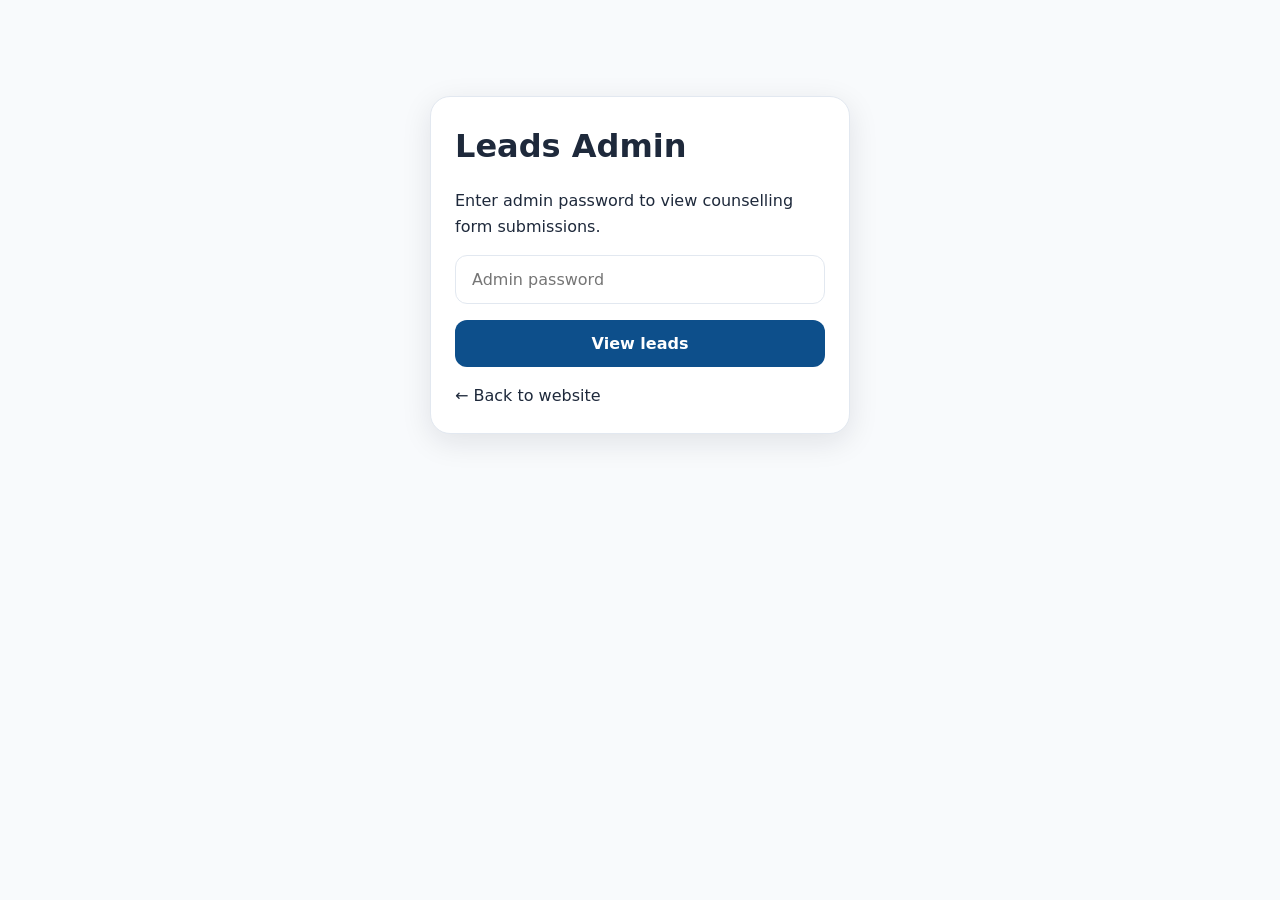
==== web_site/admin.html @ 16bcbf01 "Add web_site folder to repository" ====
<!DOCTYPE html>
<html lang="en">
<head>
  <meta charset="UTF-8" />
  <meta name="viewport" content="width=device-width, initial-scale=1.0" />
  <title>Leads Admin | Fly2Success Abroad</title>
  <link rel="stylesheet" href="css/styles.css" />
  <style>
  .admin {
    max-width: 1100px;
    margin: 0 auto;
    padding: 2rem 1rem 4rem;
  }
  .admin__header {
    display: flex;
    flex-wrap: wrap;
    justify-content: space-between;
    align-items: center;
    gap: 1rem;
    margin-bottom: 2rem;
  }
  .admin__login,
  .admin__table-wrap {
    background: #fff;
    border: 1px solid var(--color-border);
    border-radius: var(--radius-lg);
    padding: 1.5rem;
    box-shadow: var(--shadow-md);
  }
  .admin__login {
    max-width: 420px;
    margin: 4rem auto;
    display: flex;
    flex-direction: column;
    gap: 1rem;
  }
  .admin__login input,
  .admin__login button {
    padding: 0.875rem 1rem;
    border-radius: var(--radius);
    font-family: inherit;
    font-size: 1rem;
  }
  .admin__login input {
    border: 1px solid var(--color-border);
  }
  .admin__login button {
    border: none;
    background: var(--color-primary);
    color: #fff;
    font-weight: 600;
    cursor: pointer;
  }
  .admin table {
    width: 100%;
    border-collapse: collapse;
    font-size: 0.9rem;
  }
  .admin th,
  .admin td {
    text-align: left;
    padding: 0.75rem;
    border-bottom: 1px solid var(--color-border);
    vertical-align: top;
  }
  .admin th {
    font-family: var(--font-display);
    color: var(--color-primary);
  }
  .admin__error {
    color: #b91c1c;
    font-size: 0.9rem;
  }
  .admin__empty {
    text-align: center;
    color: var(--color-text-muted);
    padding: 2rem;
  }
  @media (max-width: 768px) {
    .admin__table-wrap {
      overflow-x: auto;
    }
  }
  </style>
</head>
<body>
  <div class="admin">
    <div id="loginView" class="admin__login">
      <h1>Leads Admin</h1>
      <p>Enter admin password to view counselling form submissions.</p>
      <input type="password" id="passwordInput" placeholder="Admin password" />
      <button type="button" id="loginBtn">View leads</button>
      <p class="admin__error" id="loginError" hidden>Invalid password.</p>
      <a href="/">← Back to website</a>
    </div>

    <div id="dashboardView" hidden>
      <div class="admin__header">
        <div>
          <h1>Counselling leads</h1>
          <p id="leadCount">Loading…</p>
        </div>
        <a href="/" class="btn btn--secondary btn--sm">Back to website</a>
      </div>
      <div class="admin__table-wrap">
        <table>
          <thead>
            <tr>
              <th>ID</th>
              <th>Name</th>
              <th>Email</th>
              <th>Phone</th>
              <th>Destination</th>
              <th>Submitted</th>
            </tr>
          </thead>
          <tbody id="leadsBody"></tbody>
        </table>
        <p class="admin__empty" id="emptyState" hidden>No submissions yet.</p>
      </div>
    </div>
  </div>

  <script>
  (function () {
    const loginView = document.getElementById("loginView");
    const dashboardView = document.getElementById("dashboardView");
    const passwordInput = document.getElementById("passwordInput");
    const loginBtn = document.getElementById("loginBtn");
    const loginError = document.getElementById("loginError");
    const leadsBody = document.getElementById("leadsBody");
    const leadCount = document.getElementById("leadCount");
    const emptyState = document.getElementById("emptyState");

    let password = sessionStorage.getItem("adminPassword") || "";

    const formatDate = (iso) => {
      try {
        return new Date(iso).toLocaleString();
      } catch {
        return iso;
      }
    };

    const loadLeads = async () => {
      const res = await fetch("/api/leads", {
        headers: { "X-Admin-Password": password },
      });

      if (res.status === 401) {
        sessionStorage.removeItem("adminPassword");
        password = "";
        loginView.hidden = false;
        dashboardView.hidden = true;
        loginError.hidden = false;
        return;
      }

      const leads = await res.json();
      loginView.hidden = true;
      dashboardView.hidden = false;
      loginError.hidden = true;

      leadsBody.innerHTML = leads
        .map(
          (lead) => `
            <tr>
              <td>${lead.id}</td>
              <td>${lead.name}</td>
              <td>${lead.email}</td>
              <td>${lead.phone}</td>
              <td>${lead.destination}</td>
              <td>${formatDate(lead.created_at)}</td>
            </tr>
          `
        )
        .join("");

      emptyState.hidden = leads.length > 0;
      leadCount.textContent = `${leads.length} submission${leads.length === 1 ? "" : "s"}`;
    };

    loginBtn.addEventListener("click", () => {
      password = passwordInput.value.trim();
      if (!password) return;
      sessionStorage.setItem("adminPassword", password);
      loadLeads();
    });

    passwordInput.addEventListener("keydown", (e) => {
      if (e.key === "Enter") loginBtn.click();
    });

    if (password) loadLeads();
  })();
  </script>
</body>
</html>
---- web_site/css/styles.css ----
:root {
  --color-primary: #0d4f8b;
  --color-primary-dark: #083a66;
  --color-accent: #e85d04;
  --color-accent-hover: #d45303;
  --color-sky: #4ea8de;
  --color-bg: #f8fafc;
  --color-surface: #ffffff;
  --color-text: #1e293b;
  --color-text-muted: #64748b;
  --color-border: #e2e8f0;
  --font-display: "Outfit", system-ui, sans-serif;
  --font-body: "DM Sans", system-ui, sans-serif;
  --shadow-sm: 0 1px 3px rgba(15, 23, 42, 0.08);
  --shadow-md: 0 8px 30px rgba(15, 23, 42, 0.1);
  --shadow-lg: 0 20px 50px rgba(13, 79, 139, 0.15);
  --radius: 12px;
  --radius-lg: 20px;
  --header-h: 72px;
}

*,
*::before,
*::after {
  box-sizing: border-box;
  margin: 0;
  padding: 0;
}

html {
  scroll-behavior: smooth;
}

body {
  font-family: var(--font-body);
  color: var(--color-text);
  background: var(--color-bg);
  line-height: 1.6;
  overflow-x: hidden;
}

.container {
  width: min(1140px, 92vw);
  margin-inline: auto;
}

a {
  color: inherit;
  text-decoration: none;
}

img {
  max-width: 100%;
  display: block;
}

/* Buttons */
.btn {
  display: inline-flex;
  align-items: center;
  justify-content: center;
  gap: 0.5rem;
  font-family: var(--font-display);
  font-weight: 600;
  border-radius: 999px;
  border: 2px solid transparent;
  cursor: pointer;
  transition: transform 0.2s, box-shadow 0.2s, background 0.2s;
}

.btn:hover {
  transform: translateY(-2px);
}

.btn--sm {
  padding: 0.5rem 1.25rem;
  font-size: 0.875rem;
}

.btn--lg {
  padding: 0.875rem 1.75rem;
  font-size: 1rem;
}

.btn--primary {
  background: linear-gradient(135deg, var(--color-accent), #f48c06);
  color: #fff;
  box-shadow: 0 4px 20px rgba(232, 93, 4, 0.35);
}

.btn--primary:hover {
  background: linear-gradient(135deg, var(--color-accent-hover), #e07b05);
}

.btn--secondary {
  background: var(--color-primary);
  color: #fff;
}

.btn--secondary:hover {
  background: var(--color-primary-dark);
}

.btn--outline {
  background: transparent;
  border-color: rgba(255, 255, 255, 0.6);
  color: #fff;
}

.btn--outline:hover {
  background: rgba(255, 255, 255, 0.12);
}

/* Header */
.header {
  position: fixed;
  top: 0;
  left: 0;
  right: 0;
  z-index: 1000;
  height: var(--header-h);
  background: rgba(255, 255, 255, 0.92);
  backdrop-filter: blur(12px);
  border-bottom: 1px solid var(--color-border);
  transition: box-shadow 0.3s;
}

.header.scrolled {
  box-shadow: var(--shadow-sm);
}

.header__inner {
  display: flex;
  align-items: center;
  justify-content: space-between;
  height: 100%;
  gap: 1rem;
}

.logo {
  display: flex;
  align-items: center;
  gap: 0.5rem;
  font-family: var(--font-display);
  font-weight: 800;
  font-size: 1.35rem;
  color: var(--color-primary);
}

.logo__icon {
  font-size: 1.5rem;
}

.logo__accent {
  color: var(--color-accent);
}

.logo__suffix {
  font-weight: 600;
  font-size: 0.85em;
  opacity: 0.95;
}

.contact__details a {
  color: inherit;
  transition: color 0.2s;
}

.contact__details a:hover {
  color: var(--color-primary);
}

.footer__social {
  display: block;
  margin-top: 0.75rem;
  font-size: 0.9rem;
  color: #fcd34d;
  font-weight: 600;
}

.footer__social:hover {
  text-decoration: underline;
}

.nav {
  display: flex;
  gap: 1.75rem;
}

.nav a {
  font-size: 0.9rem;
  font-weight: 500;
  color: var(--color-text-muted);
  transition: color 0.2s;
}

.nav a:hover {
  color: var(--color-primary);
}

.nav-toggle {
  display: none;
  flex-direction: column;
  gap: 5px;
  background: none;
  border: none;
  cursor: pointer;
  padding: 4px;
}

.nav-toggle span {
  width: 24px;
  height: 2px;
  background: var(--color-primary);
  border-radius: 2px;
}

/* Hero */
.hero {
  position: relative;
  min-height: 100vh;
  padding: calc(var(--header-h) + 3rem) 0 4rem;
  display: flex;
  align-items: center;
  overflow: hidden;
}

.hero__bg {
  position: absolute;
  inset: 0;
  background:
    linear-gradient(135deg, rgba(13, 79, 139, 0.95) 0%, rgba(8, 58, 102, 0.9) 50%, rgba(78, 168, 222, 0.85) 100%),
    url("data:image/svg+xml,%3Csvg width='60' height='60' viewBox='0 0 60 60' xmlns='http://www.w3.org/2000/svg'%3E%3Cg fill='none' fill-rule='evenodd'%3E%3Cg fill='%23ffffff' fill-opacity='0.05'%3E%3Cpath d='M36 34v-4h-2v4h-4v2h4v4h2v-4h4v-2h-4zm0-30V0h-2v4h-4v2h4v4h2V6h4V4h-4zM6 34v-4H4v4H0v2h4v4h2v-4h4v-2H6zM6 4V0H4v4H0v2h4v4h2V6h4V4H6z'/%3E%3C/g%3E%3C/g%3E%3C/svg%3E");
  z-index: -1;
}

.hero__grid {
  display: grid;
  grid-template-columns: 1fr 1fr;
  gap: 3rem;
  align-items: center;
}

.badge {
  display: inline-block;
  padding: 0.35rem 1rem;
  background: rgba(255, 255, 255, 0.2);
  border: 1px solid rgba(255, 255, 255, 0.3);
  border-radius: 999px;
  font-size: 0.8rem;
  font-weight: 600;
  color: #fff;
  text-transform: uppercase;
  letter-spacing: 0.05em;
  margin-bottom: 1.25rem;
}

.hero__title {
  font-family: var(--font-display);
  font-size: clamp(2rem, 4.5vw, 3.25rem);
  font-weight: 800;
  line-height: 1.15;
  color: #fff;
  margin-bottom: 1rem;
}

.hero__title em {
  font-style: normal;
  color: #fcd34d;
}

.hero__subtitle {
  font-size: 1.125rem;
  color: rgba(255, 255, 255, 0.9);
  margin-bottom: 1.75rem;
  max-width: 480px;
}

.hero__actions {
  display: flex;
  flex-wrap: wrap;
  gap: 1rem;
  margin-bottom: 1.5rem;
}

.hero__tagline {
  font-size: 0.9rem;
  color: rgba(255, 255, 255, 0.75);
  font-style: italic;
}

.hero__card {
  background: var(--color-surface);
  border-radius: var(--radius-lg);
  padding: 2rem;
  box-shadow: var(--shadow-lg);
}

.hero__stat strong {
  display: block;
  font-family: var(--font-display);
  font-size: 3rem;
  font-weight: 800;
  color: var(--color-primary);
  line-height: 1;
}

.hero__stat span {
  color: var(--color-text-muted);
  font-size: 0.9rem;
}

.hero__flags {
  display: flex;
  gap: 0.5rem;
  font-size: 1.75rem;
  margin: 1.25rem 0;
}

.hero__card > p:last-child {
  color: var(--color-text-muted);
  font-size: 0.95rem;
}

/* Sections */
section {
  padding: 5rem 0;
}

.section-eyebrow {
  text-align: center;
  color: var(--color-accent);
  font-weight: 600;
  font-size: 0.9rem;
  text-transform: uppercase;
  letter-spacing: 0.08em;
  margin-bottom: 0.5rem;
}

.section-title {
  font-family: var(--font-display);
  font-size: clamp(1.75rem, 3vw, 2.25rem);
  font-weight: 700;
  text-align: center;
  color: var(--color-primary);
  margin-bottom: 2.5rem;
}

/* Sessions */
.sessions {
  background: var(--color-surface);
}

.sessions__grid {
  display: grid;
  grid-template-columns: repeat(3, 1fr);
  gap: 1.5rem;
}

.session-card {
  background: var(--color-bg);
  border: 1px solid var(--color-border);
  border-radius: var(--radius-lg);
  padding: 1.75rem;
  text-align: center;
  transition: transform 0.2s, box-shadow 0.2s;
}

.session-card:hover {
  transform: translateY(-4px);
  box-shadow: var(--shadow-md);
}

.session-card--featured {
  background: linear-gradient(160deg, var(--color-primary), var(--color-primary-dark));
  border-color: transparent;
  color: #fff;
}

.session-card--featured .session-card__time {
  color: rgba(255, 255, 255, 0.85);
}

.session-card__flag {
  font-size: 2.5rem;
  display: block;
  margin-bottom: 0.75rem;
}

.session-card h3 {
  font-family: var(--font-display);
  font-size: 1.25rem;
  margin-bottom: 0.5rem;
}

.session-card__time {
  font-size: 0.875rem;
  color: var(--color-text-muted);
  margin-bottom: 1.25rem;
}

.session-card .btn {
  width: 100%;
}

/* Services */
.services__grid {
  display: grid;
  grid-template-columns: repeat(4, 1fr);
  gap: 1.5rem;
}

.service-card {
  background: var(--color-surface);
  border-radius: var(--radius-lg);
  padding: 2rem 1.5rem;
  text-align: center;
  border: 1px solid var(--color-border);
  transition: border-color 0.2s, box-shadow 0.2s;
}

.service-card:hover {
  border-color: var(--color-sky);
  box-shadow: var(--shadow-md);
}

.service-card__icon {
  font-size: 2.5rem;
  margin-bottom: 1rem;
}

.service-card h3 {
  font-family: var(--font-display);
  font-size: 1.1rem;
  color: var(--color-primary);
  margin-bottom: 0.5rem;
}

.service-card p {
  font-size: 0.9rem;
  color: var(--color-text-muted);
}

/* Stats */
.stats {
  background: linear-gradient(135deg, var(--color-primary), var(--color-primary-dark));
  padding: 4rem 0;
}

.stats__grid {
  display: grid;
  grid-template-columns: repeat(4, 1fr);
  gap: 2rem;
  text-align: center;
  color: #fff;
}

.stat-item__number {
  font-family: var(--font-display);
  font-size: 3rem;
  font-weight: 800;
  line-height: 1;
}

.stat-item__suffix {
  font-family: var(--font-display);
  font-size: 1.5rem;
  font-weight: 700;
}

.stat-item p {
  margin-top: 0.5rem;
  font-size: 0.9rem;
  opacity: 0.9;
}

.stat-item--rating a {
  color: #fcd34d;
  text-decoration: underline;
}

/* Destinations */
.destinations {
  background: var(--color-surface);
}

.destinations__grid {
  display: grid;
  grid-template-columns: repeat(3, 1fr);
  gap: 1.25rem;
}

.dest-card {
  display: block;
  padding: 1.5rem;
  background: var(--color-bg);
  border-radius: var(--radius);
  border: 1px solid var(--color-border);
  transition: all 0.2s;
}

.dest-card:hover {
  border-color: var(--color-primary);
  background: #fff;
  box-shadow: var(--shadow-md);
  transform: translateY(-2px);
}

.dest-card__flag {
  font-size: 2rem;
  display: block;
  margin-bottom: 0.75rem;
}

.dest-card h3 {
  font-family: var(--font-display);
  font-size: 1.1rem;
  color: var(--color-primary);
  margin-bottom: 0.5rem;
}

.dest-card p {
  font-size: 0.85rem;
  color: var(--color-text-muted);
  line-height: 1.5;
}

/* Testimonials */
.testimonials__slider {
  position: relative;
  min-height: 180px;
}

.testimonial-card {
  position: absolute;
  inset: 0;
  opacity: 0;
  transform: translateY(12px);
  transition: opacity 0.5s, transform 0.5s;
  background: var(--color-surface);
  border-radius: var(--radius-lg);
  padding: 2.5rem;
  border-left: 4px solid var(--color-accent);
  box-shadow: var(--shadow-md);
  max-width: 720px;
  margin: 0 auto;
}

.testimonial-card.active {
  position: relative;
  opacity: 1;
  transform: translateY(0);
}

.testimonial-card p {
  font-size: 1.125rem;
  font-style: italic;
  color: var(--color-text);
  margin-bottom: 1.25rem;
}

.testimonial-card footer {
  font-size: 0.9rem;
  color: var(--color-text-muted);
}

.testimonials__dots {
  display: flex;
  justify-content: center;
  gap: 0.5rem;
  margin-top: 1.5rem;
}

.testimonials__dots button {
  width: 10px;
  height: 10px;
  border-radius: 50%;
  border: none;
  background: var(--color-border);
  cursor: pointer;
  transition: background 0.2s, transform 0.2s;
}

.testimonials__dots button.active {
  background: var(--color-accent);
  transform: scale(1.2);
}

/* Counsellors */
.counsellors {
  background: var(--color-bg);
}

.counsellors__grid {
  display: grid;
  grid-template-columns: repeat(4, 1fr);
  gap: 1.5rem;
}

.counsellor-card {
  background: var(--color-surface);
  border-radius: var(--radius-lg);
  padding: 2rem 1.5rem;
  text-align: center;
  box-shadow: var(--shadow-sm);
  transition: transform 0.2s;
}

.counsellor-card:hover {
  transform: translateY(-4px);
}

.counsellor-card__avatar {
  width: 72px;
  height: 72px;
  margin: 0 auto 1rem;
  border-radius: 50%;
  background: linear-gradient(135deg, var(--color-primary), var(--color-sky));
  color: #fff;
  font-family: var(--font-display);
  font-weight: 700;
  font-size: 1.25rem;
  display: flex;
  align-items: center;
  justify-content: center;
}

.counsellor-card h3 {
  font-family: var(--font-display);
  font-size: 1rem;
  color: var(--color-primary);
  margin-bottom: 0.25rem;
}

.counsellor-card p {
  font-size: 0.8rem;
  color: var(--color-text-muted);
}

/* FAQ */
.faq__layout {
  display: grid;
  grid-template-columns: 1fr 1.5fr;
  gap: 3rem;
  align-items: start;
}

.faq__intro .section-title {
  text-align: left;
  margin-bottom: 0.75rem;
}

.faq__intro p {
  color: var(--color-text-muted);
}

.faq-item {
  background: var(--color-surface);
  border: 1px solid var(--color-border);
  border-radius: var(--radius);
  margin-bottom: 0.75rem;
  overflow: hidden;
}

.faq-item summary {
  padding: 1.25rem 1.5rem;
  font-family: var(--font-display);
  font-weight: 600;
  cursor: pointer;
  list-style: none;
  display: flex;
  justify-content: space-between;
  align-items: center;
}

.faq-item summary::-webkit-details-marker {
  display: none;
}

.faq-item summary::after {
  content: "+";
  font-size: 1.25rem;
  color: var(--color-accent);
}

.faq-item[open] summary::after {
  content: "−";
}

.faq-item p {
  padding: 0 1.5rem 1.25rem;
  color: var(--color-text-muted);
  font-size: 0.95rem;
}

/* Centres */
.centres {
  background: var(--color-surface);
}

.centres__grid {
  display: flex;
  flex-wrap: wrap;
  justify-content: center;
  gap: 1rem;
}

.centre-card {
  padding: 1rem 2rem;
  background: var(--color-bg);
  border: 2px solid var(--color-border);
  border-radius: 999px;
  font-family: var(--font-display);
  font-weight: 600;
  color: var(--color-primary);
  transition: all 0.2s;
}

.centre-card:hover {
  border-color: var(--color-primary);
  background: var(--color-primary);
  color: #fff;
}

/* Contact */
.contact {
  background: linear-gradient(180deg, var(--color-bg) 0%, #e8f4fc 100%);
}

.contact__grid {
  display: grid;
  grid-template-columns: 1fr 1fr;
  gap: 3rem;
  align-items: start;
}

.contact__info .section-title {
  text-align: left;
  margin-bottom: 0.75rem;
}

.contact__info > p {
  color: var(--color-text-muted);
  margin-bottom: 1.5rem;
}

.contact__details {
  list-style: none;
}

.contact__details li {
  padding: 0.5rem 0;
  font-size: 1rem;
}

.contact__form {
  display: flex;
  flex-direction: column;
  gap: 1rem;
  background: var(--color-surface);
  padding: 2rem;
  border-radius: var(--radius-lg);
  box-shadow: var(--shadow-md);
}

.contact__form input,
.contact__form select {
  padding: 0.875rem 1rem;
  border: 1px solid var(--color-border);
  border-radius: var(--radius);
  font-family: inherit;
  font-size: 1rem;
  transition: border-color 0.2s;
}

.contact__form input:focus,
.contact__form select:focus {
  outline: none;
  border-color: var(--color-primary);
}

.form-message {
  text-align: center;
  color: #059669;
  font-weight: 600;
}

.form-message--error {
  color: #b91c1c;
}

/* Footer */
.footer {
  background: var(--color-primary-dark);
  color: rgba(255, 255, 255, 0.85);
  padding: 4rem 0 0;
}

.footer .logo {
  color: #fff;
  margin-bottom: 0.75rem;
}

.footer__brand p {
  font-size: 0.9rem;
  max-width: 260px;
}

.footer__grid {
  display: grid;
  grid-template-columns: 1.5fr 1fr 1fr 1fr;
  gap: 2rem;
  padding-bottom: 3rem;
}

.footer__links h4 {
  font-family: var(--font-display);
  color: #fff;
  margin-bottom: 1rem;
  font-size: 0.95rem;
}

.footer__links a {
  display: block;
  font-size: 0.875rem;
  padding: 0.25rem 0;
  opacity: 0.8;
  transition: opacity 0.2s;
}

.footer__links a:hover {
  opacity: 1;
  color: #fcd34d;
}

.footer__bottom {
  border-top: 1px solid rgba(255, 255, 255, 0.15);
  padding: 1.25rem 0;
  text-align: center;
  font-size: 0.85rem;
  opacity: 0.7;
}

/* Responsive */
@media (max-width: 1024px) {
  .services__grid,
  .counsellors__grid {
    grid-template-columns: repeat(2, 1fr);
  }

  .stats__grid {
    grid-template-columns: repeat(2, 1fr);
  }
}

@media (max-width: 768px) {
  .nav {
    display: none;
    position: absolute;
    top: var(--header-h);
    left: 0;
    right: 0;
    flex-direction: column;
    background: #fff;
    padding: 1.5rem;
    border-bottom: 1px solid var(--color-border);
    gap: 1rem;
  }

  .nav.open {
    display: flex;
  }

  .nav-toggle {
    display: flex;
  }

  .header__cta {
    display: none;
  }

  .hero__grid,
  .contact__grid,
  .faq__layout {
    grid-template-columns: 1fr;
  }

  .sessions__grid,
  .destinations__grid {
    grid-template-columns: 1fr;
  }

  .hero__visual {
    order: -1;
  }

  .section-title {
    margin-bottom: 1.75rem;
  }
}
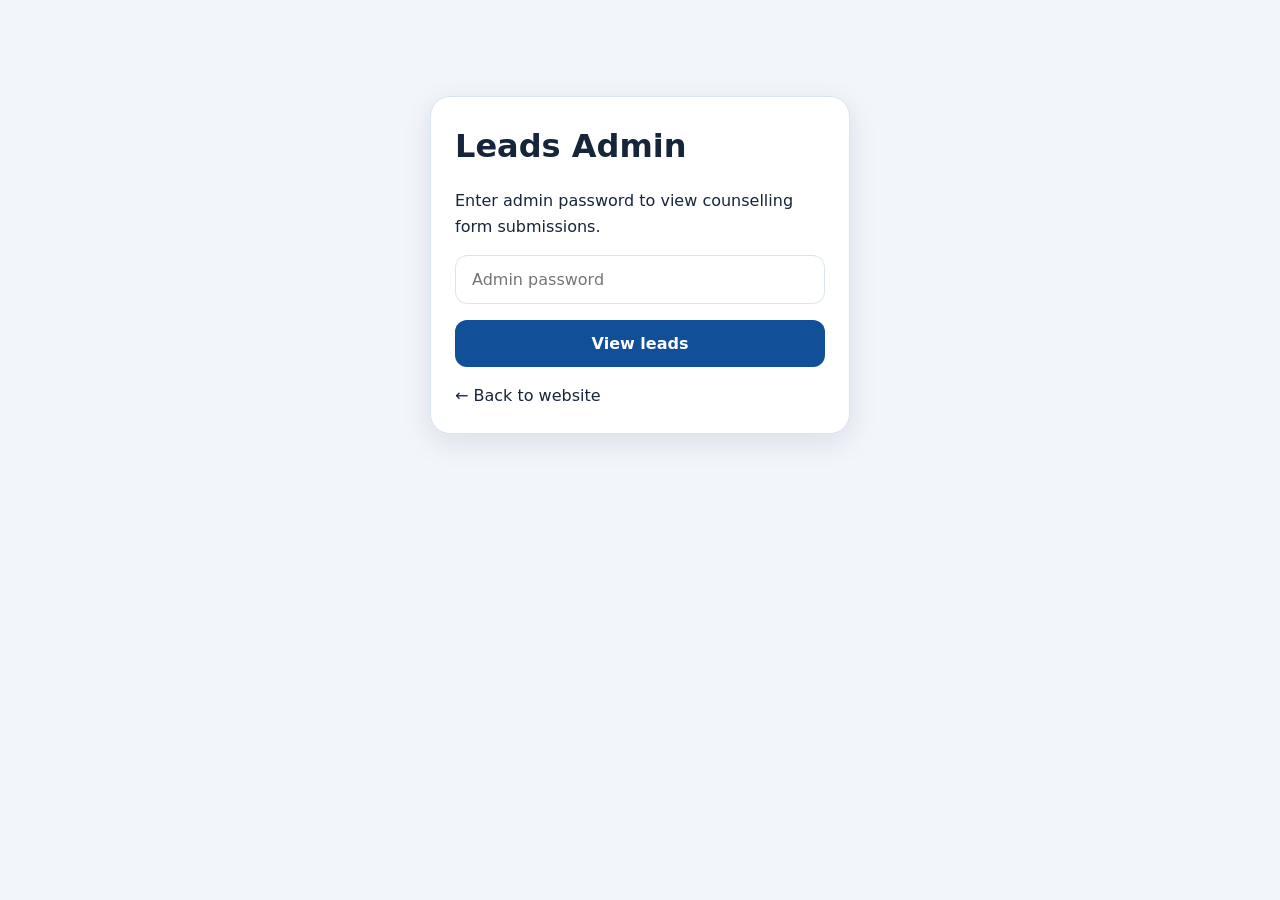
==== commit 1ca21d2b: "Add MBBS section, lively animations, and deployment health checks. Introduce Georgia/Azerbaijan/Kaza" ====
--- a/web_site/admin.html
+++ b/web_site/admin.html
@@ -71,6 +71,15 @@
     color: #b91c1c;
     font-size: 0.9rem;
   }
+  .admin__hint {
+    font-size: 0.85rem;
+    color: var(--color-text-muted);
+    line-height: 1.5;
+  }
+  .admin__hint a {
+    color: var(--color-primary);
+    font-weight: 600;
+  }
   .admin__empty {
     text-align: center;
     color: var(--color-text-muted);
@@ -91,6 +100,11 @@
       <input type="password" id="passwordInput" placeholder="Admin password" />
       <button type="button" id="loginBtn">View leads</button>
       <p class="admin__error" id="loginError" hidden>Invalid password.</p>
+      <p class="admin__error" id="networkError" hidden></p>
+      <p class="admin__hint" id="fallbackHint" hidden>
+        If <strong>fly2successabroad.com</strong> does not load, use the direct Render URL:
+        <a href="https://fly2successabroad.onrender.com/admin">fly2successabroad.onrender.com/admin</a>
+      </p>
       <a href="/">← Back to website</a>
     </div>
 
@@ -128,6 +142,8 @@
     const passwordInput = document.getElementById("passwordInput");
     const loginBtn = document.getElementById("loginBtn");
     const loginError = document.getElementById("loginError");
+    const networkError = document.getElementById("networkError");
+    const fallbackHint = document.getElementById("fallbackHint");
     const leadsBody = document.getElementById("leadsBody");
     const leadCount = document.getElementById("leadCount");
     const emptyState = document.getElementById("emptyState");
@@ -142,10 +158,28 @@
       }
     };
 
+    const showNetworkError = (message) => {
+      loginView.hidden = false;
+      dashboardView.hidden = true;
+      loginError.hidden = true;
+      networkError.hidden = false;
+      networkError.textContent = message;
+      fallbackHint.hidden = false;
+    };
+
     const loadLeads = async () => {
-      const res = await fetch("/api/leads", {
-        headers: { "X-Admin-Password": password },
-      });
+      networkError.hidden = true;
+      fallbackHint.hidden = true;
+
+      let res;
+      try {
+        res = await fetch("/api/leads", {
+          headers: { "X-Admin-Password": password },
+        });
+      } catch {
+        showNetworkError("Could not reach the server. The site may be waking up or DNS may be slow.");
+        return;
+      }
 
       if (res.status === 401) {
         sessionStorage.removeItem("adminPassword");
@@ -153,6 +187,12 @@
         loginView.hidden = false;
         dashboardView.hidden = true;
         loginError.hidden = false;
+        networkError.hidden = true;
+        return;
+      }
+
+      if (!res.ok) {
+        showNetworkError("Server error while loading leads. Try again in a minute.");
         return;
       }
 
--- a/web_site/css/styles.css
+++ b/web_site/css/styles.css
@@ -1,14 +1,14 @@
 :root {
-  --color-primary: #0d4f8b;
-  --color-primary-dark: #083a66;
-  --color-accent: #e85d04;
-  --color-accent-hover: #d45303;
-  --color-sky: #4ea8de;
-  --color-bg: #f8fafc;
+  --color-primary: #114f98;
+  --color-primary-dark: #0b3564;
+  --color-accent: #0f6de2;
+  --color-accent-hover: #0a5dc4;
+  --color-sky: #63c5fb;
+  --color-bg: #f2f6fb;
   --color-surface: #ffffff;
-  --color-text: #1e293b;
-  --color-text-muted: #64748b;
-  --color-border: #e2e8f0;
+  --color-text: #17253a;
+  --color-text-muted: #5d7088;
+  --color-border: #d9e5f2;
   --font-display: "Outfit", system-ui, sans-serif;
   --font-body: "DM Sans", system-ui, sans-serif;
   --shadow-sm: 0 1px 3px rgba(15, 23, 42, 0.08);
@@ -29,6 +29,7 @@
 
 html {
   scroll-behavior: smooth;
+  scroll-padding-top: var(--header-h);
 }
 
 body {
@@ -119,7 +120,7 @@
   right: 0;
   z-index: 1000;
   height: var(--header-h);
-  background: rgba(255, 255, 255, 0.92);
+  background: rgba(255, 255, 255, 0.96);
   backdrop-filter: blur(12px);
   border-bottom: 1px solid var(--color-border);
   transition: box-shadow 0.3s;
@@ -145,6 +146,19 @@
   font-weight: 800;
   font-size: 1.35rem;
   color: var(--color-primary);
+}
+
+.logo__image {
+  width: 44px;
+  height: 44px;
+  object-fit: contain;
+  filter: drop-shadow(0 4px 10px rgba(17, 79, 152, 0.2));
+  animation: logoFloat 3.5s ease-in-out infinite;
+}
+
+.logo--footer .logo__image {
+  width: 40px;
+  height: 40px;
 }
 
 .logo__icon {
@@ -229,7 +243,7 @@
   position: absolute;
   inset: 0;
   background:
-    linear-gradient(135deg, rgba(13, 79, 139, 0.95) 0%, rgba(8, 58, 102, 0.9) 50%, rgba(78, 168, 222, 0.85) 100%),
+    linear-gradient(135deg, rgba(16, 71, 136, 0.98) 0%, rgba(11, 53, 100, 0.95) 46%, rgba(84, 172, 234, 0.84) 100%),
     url("data:image/svg+xml,%3Csvg width='60' height='60' viewBox='0 0 60 60' xmlns='http://www.w3.org/2000/svg'%3E%3Cg fill='none' fill-rule='evenodd'%3E%3Cg fill='%23ffffff' fill-opacity='0.05'%3E%3Cpath d='M36 34v-4h-2v4h-4v2h4v4h2v-4h4v-2h-4zm0-30V0h-2v4h-4v2h4v4h2V6h4V4h-4zM6 34v-4H4v4H0v2h4v4h2v-4h4v-2H6zM6 4V0H4v4H0v2h4v4h2V6h4V4H6z'/%3E%3C/g%3E%3C/g%3E%3C/svg%3E");
   z-index: -1;
 }
@@ -257,7 +271,7 @@
 
 .hero__title {
   font-family: var(--font-display);
-  font-size: clamp(2rem, 4.5vw, 3.25rem);
+  font-size: clamp(2rem, 4.5vw, 3.5rem);
   font-weight: 800;
   line-height: 1.15;
   color: #fff;
@@ -266,7 +280,7 @@
 
 .hero__title em {
   font-style: normal;
-  color: #fcd34d;
+  color: #a8ddff;
 }
 
 .hero__subtitle {
@@ -320,6 +334,145 @@
 .hero__card > p:last-child {
   color: var(--color-text-muted);
   font-size: 0.95rem;
+}
+
+.hero__globe-showcase {
+  position: relative;
+  width: min(560px, 92vw);
+  aspect-ratio: 1 / 1;
+  margin-inline: auto;
+}
+
+.hero__globe {
+  position: absolute;
+  inset: 17% 18%;
+  aspect-ratio: 1 / 1;
+  border-radius: 50%;
+  border: 3px solid rgba(255, 255, 255, 0.42);
+  box-shadow:
+    0 20px 45px rgba(13, 79, 139, 0.55),
+    inset -18px -10px 34px rgba(6, 40, 72, 0.45),
+    inset 12px 8px 30px rgba(255, 255, 255, 0.16);
+  overflow: hidden;
+}
+
+.hero__globe-image {
+  width: 100%;
+  height: 100%;
+  object-fit: cover;
+  object-position: center 46%;
+  transform: scale(1.35);
+  animation: globeSpin 26s linear infinite;
+}
+
+.hero__globe-showcase::before {
+  content: "";
+  position: absolute;
+  inset: 22% 10% 20% 8%;
+  border-top: 2px dashed rgba(255, 255, 255, 0.45);
+  border-radius: 999px;
+  transform: rotate(-8deg);
+  opacity: 0.75;
+}
+
+.hero__globe-showcase::after {
+  content: "✈";
+  position: absolute;
+  font-size: 1.8rem;
+  color: rgba(255, 255, 255, 0.85);
+  left: 12%;
+  top: 58%;
+  animation: heroPlane 9s ease-in-out infinite;
+}
+
+.hero__globe::before {
+  content: "";
+  position: absolute;
+  inset: 0;
+  background: radial-gradient(circle at 18% 20%, rgba(255, 255, 255, 0.25), transparent 36%);
+  pointer-events: none;
+}
+
+.hero__globe::after {
+  content: "";
+  position: absolute;
+  inset: 0;
+  background:
+    radial-gradient(circle at 30% 25%, rgba(255, 255, 255, 0.26), transparent 38%),
+    radial-gradient(circle at 62% 74%, rgba(5, 28, 56, 0.3), transparent 44%);
+  pointer-events: none;
+}
+
+.hero__country-card {
+  position: absolute;
+  min-width: 140px;
+  padding: 0.7rem 0.85rem;
+  border-radius: 14px;
+  background: rgba(255, 255, 255, 0.93);
+  border: 1px solid rgba(148, 163, 184, 0.35);
+  box-shadow: 0 10px 22px rgba(8, 58, 102, 0.2);
+  backdrop-filter: blur(4px);
+}
+
+.hero__country-card strong {
+  letter-spacing: 0.01em;
+}
+
+.hero__country-card strong {
+  display: block;
+  color: var(--color-primary-dark);
+  font-family: var(--font-display);
+  font-size: 0.9rem;
+  line-height: 1.2;
+}
+
+.hero__country-card span {
+  color: #475569;
+  font-size: 0.75rem;
+}
+
+.hero__country-card--uk {
+  top: 12%;
+  left: 4%;
+}
+
+.hero__country-card--canada {
+  top: 14%;
+  right: 2%;
+}
+
+.hero__country-card--australia {
+  left: 2%;
+  bottom: 28%;
+}
+
+.hero__country-card--usa {
+  right: 1%;
+  bottom: 26%;
+}
+
+@keyframes globeSpin {
+  from {
+    transform: rotate(0deg) scale(1);
+  }
+  to {
+    transform: rotate(360deg) scale(1);
+  }
+}
+
+@keyframes heroPlane {
+  0% {
+    transform: translate(0, 0) rotate(-12deg) scale(0.92);
+    opacity: 0.4;
+  }
+  50% {
+    transform: translate(205px, -120px) rotate(6deg) scale(1);
+    opacity: 1;
+  }
+  100% {
+    transform: translate(350px, -78px) rotate(16deg) scale(0.96);
+    opacity: 0.2;
+  }
 }
 
 /* Sections */
@@ -410,18 +563,30 @@
   gap: 1.5rem;
 }
 
+.services__group + .services__group {
+  margin-top: 2rem;
+}
+
+.services__group-title {
+  font-family: var(--font-display);
+  font-size: 1.2rem;
+  color: var(--color-primary-dark);
+  margin-bottom: 1rem;
+}
+
 .service-card {
   background: var(--color-surface);
   border-radius: var(--radius-lg);
   padding: 2rem 1.5rem;
   text-align: center;
   border: 1px solid var(--color-border);
-  transition: border-color 0.2s, box-shadow 0.2s;
+  transition: border-color 0.2s, box-shadow 0.2s, transform 0.2s;
 }
 
 .service-card:hover {
   border-color: var(--color-sky);
   box-shadow: var(--shadow-md);
+  transform: translateY(-3px);
 }
 
 .service-card__icon {
@@ -441,9 +606,54 @@
   color: var(--color-text-muted);
 }
 
+/* Process */
+.process {
+  background: linear-gradient(180deg, #edf4fc 0%, #f8fbff 100%);
+}
+
+.process__grid {
+  display: grid;
+  grid-template-columns: repeat(4, 1fr);
+  gap: 1rem;
+}
+
+.process-card {
+  background: #fff;
+  border: 1px solid var(--color-border);
+  border-radius: var(--radius-lg);
+  padding: 1.4rem;
+  box-shadow: var(--shadow-sm);
+}
+
+.process-card span {
+  width: 34px;
+  height: 34px;
+  display: inline-flex;
+  align-items: center;
+  justify-content: center;
+  border-radius: 50%;
+  background: linear-gradient(135deg, var(--color-accent), #6ab8ff);
+  color: #fff;
+  font-weight: 700;
+  font-family: var(--font-display);
+  margin-bottom: 0.8rem;
+}
+
+.process-card h3 {
+  font-family: var(--font-display);
+  font-size: 1rem;
+  color: var(--color-primary-dark);
+  margin-bottom: 0.35rem;
+}
+
+.process-card p {
+  font-size: 0.86rem;
+  color: var(--color-text-muted);
+}
+
 /* Stats */
 .stats {
-  background: linear-gradient(135deg, var(--color-primary), var(--color-primary-dark));
+  background: linear-gradient(135deg, #0f4a8e, #0a2f58);
   padding: 4rem 0;
 }
 
@@ -540,7 +750,7 @@
   background: var(--color-surface);
   border-radius: var(--radius-lg);
   padding: 2.5rem;
-  border-left: 4px solid var(--color-accent);
+  border-left: 4px solid #4ea8de;
   box-shadow: var(--shadow-md);
   max-width: 720px;
   margin: 0 auto;
@@ -553,8 +763,8 @@
 }
 
 .testimonial-card p {
-  font-size: 1.125rem;
-  font-style: italic;
+  font-size: 1.08rem;
+  font-style: normal;
   color: var(--color-text);
   margin-bottom: 1.25rem;
 }
@@ -656,7 +866,7 @@
 
 .faq-item {
   background: var(--color-surface);
-  border: 1px solid var(--color-border);
+  border: 1px solid #dce8f6;
   border-radius: var(--radius);
   margin-bottom: 0.75rem;
   overflow: hidden;
@@ -724,7 +934,7 @@
 
 /* Contact */
 .contact {
-  background: linear-gradient(180deg, var(--color-bg) 0%, #e8f4fc 100%);
+  background: linear-gradient(180deg, #f6faff 0%, #e8f2fc 100%);
 }
 
 .contact__grid {
@@ -760,7 +970,7 @@
   background: var(--color-surface);
   padding: 2rem;
   border-radius: var(--radius-lg);
-  box-shadow: var(--shadow-md);
+  box-shadow: 0 16px 35px rgba(17, 79, 152, 0.16);
 }
 
 .contact__form input,
@@ -791,7 +1001,7 @@
 
 /* Footer */
 .footer {
-  background: var(--color-primary-dark);
+  background: #111d3a;
   color: rgba(255, 255, 255, 0.85);
   padding: 4rem 0 0;
 }
@@ -808,9 +1018,9 @@
 
 .footer__grid {
   display: grid;
-  grid-template-columns: 1.5fr 1fr 1fr 1fr;
+  grid-template-columns: 1.5fr repeat(4, 1fr);
   gap: 2rem;
-  padding-bottom: 3rem;
+  padding-bottom: 2rem;
 }
 
 .footer__links h4 {
@@ -839,6 +1049,160 @@
   text-align: center;
   font-size: 0.85rem;
   opacity: 0.7;
+}
+
+.footer__contact-destinations {
+  border-top: 1px solid rgba(255, 255, 255, 0.15);
+  margin-top: 0.25rem;
+  padding: 1.25rem 0 2.5rem;
+}
+
+.footer__contact-links {
+  display: flex;
+  flex-wrap: wrap;
+  gap: 0.75rem;
+  margin-bottom: 1.25rem;
+}
+
+.footer__contact-links a {
+  display: inline-flex;
+  align-items: center;
+  padding: 0.45rem 0.8rem;
+  border-radius: 999px;
+  background: rgba(255, 255, 255, 0.08);
+  border: 1px solid rgba(255, 255, 255, 0.22);
+  font-size: 0.82rem;
+  color: #fff;
+  transition: background 0.2s, transform 0.2s;
+}
+
+.footer__contact-links a:hover {
+  background: rgba(255, 255, 255, 0.18);
+  transform: translateY(-1px);
+}
+
+.footer__countries h4 {
+  font-family: var(--font-display);
+  color: #fff;
+  font-size: 0.95rem;
+  margin-bottom: 0.8rem;
+}
+
+.footer__country-list {
+  display: flex;
+  flex-wrap: wrap;
+  gap: 0.5rem;
+}
+
+.footer__country-list span {
+  display: inline-flex;
+  align-items: center;
+  padding: 0.35rem 0.65rem;
+  border-radius: 999px;
+  font-family: var(--font-display);
+  font-size: 0.72rem;
+  font-weight: 600;
+  color: #e2e8f0;
+  background: rgba(30, 74, 130, 0.62);
+  border: 1px solid rgba(255, 255, 255, 0.2);
+}
+
+.footer__celebration {
+  display: flex;
+  justify-content: center;
+  padding: 0 0 2rem;
+}
+
+.footer__celebration-image {
+  width: min(280px, 72vw);
+  filter: drop-shadow(0 12px 20px rgba(0, 0, 0, 0.35));
+}
+
+/* Floating call & WhatsApp */
+.float-contact {
+  position: fixed;
+  right: 0;
+  top: 50%;
+  transform: translateY(-50%);
+  z-index: 950;
+  display: flex;
+  flex-direction: column;
+  align-items: center;
+  gap: 0.65rem;
+  padding: 0.85rem 0.45rem 0.75rem;
+  background: #111;
+  border-radius: 12px 0 0 12px;
+  box-shadow: -4px 0 18px rgba(0, 0, 0, 0.18);
+}
+
+.float-contact__btn {
+  display: grid;
+  place-items: center;
+  width: 3.25rem;
+  height: 3.25rem;
+  border-radius: 50%;
+  color: #fff;
+  transition: transform 0.2s, box-shadow 0.2s;
+}
+
+.float-contact__btn:hover {
+  transform: scale(1.08);
+  box-shadow: 0 6px 16px rgba(0, 0, 0, 0.25);
+}
+
+.float-contact__btn--call {
+  background: #0084ff;
+}
+
+.float-contact__btn--whatsapp {
+  background: #25d366;
+}
+
+.float-contact__rating {
+  display: flex;
+  flex-direction: column;
+  align-items: center;
+  gap: 0.1rem;
+  margin-top: 0.35rem;
+  padding: 0.35rem 0.45rem;
+  background: #fff;
+  border-radius: 8px;
+  font-size: 0.62rem;
+  color: var(--color-text-muted);
+  line-height: 1.1;
+}
+
+.float-contact__stars {
+  color: #f4b400;
+  font-size: 0.55rem;
+  letter-spacing: -0.05em;
+}
+
+.float-contact__rating strong {
+  font-family: var(--font-display);
+  font-size: 0.95rem;
+  font-weight: 800;
+  color: var(--color-primary-dark);
+}
+
+@media (prefers-reduced-motion: reduce) {
+  .hero__globe-image,
+  .hero__globe-showcase::after {
+    animation: none;
+  }
+
+  .float-contact__btn:hover {
+    transform: none;
+  }
+
+  .hero-welcome__banner-wrap,
+  .hero-welcome__badge,
+  .hero-welcome__cta,
+  .hero-welcome__footer,
+  .hero-welcome__eyebrow,
+  .hero-welcome__confetti span {
+    animation: none;
+  }
 }
 
 /* Responsive */
@@ -879,7 +1243,6 @@
     display: none;
   }
 
-  .hero__grid,
   .contact__grid,
   .faq__layout {
     grid-template-columns: 1fr;
@@ -890,11 +1253,710 @@
     grid-template-columns: 1fr;
   }
 
-  .hero__visual {
-    order: -1;
+  .hero-showcase .hero__globe-showcase {
+    width: min(520px, 94vw);
+  }
+
+  .hero-showcase .hero__globe-showcase::before {
+    inset: 25% 9% 22% 10%;
+  }
+
+  .hero-showcase .hero__country-card {
+    min-width: 122px;
+    padding: 0.55rem 0.65rem;
+  }
+
+  .hero-showcase .hero__country-card strong {
+    font-size: 0.78rem;
+  }
+
+  .hero-showcase .hero__country-card span {
+    font-size: 0.68rem;
   }
 
   .section-title {
     margin-bottom: 1.75rem;
   }
-}
+
+  .footer__contact-links a {
+    width: 100%;
+    justify-content: center;
+  }
+
+  .process__grid {
+    grid-template-columns: 1fr;
+  }
+}
+
+/* Hero welcome (inline, like palaniveloverseas.com) */
+.hero-welcome {
+  position: relative;
+  padding: calc(var(--header-h) + 1.25rem) 0 2rem;
+  background:
+    radial-gradient(circle at 50% 18%, rgba(99, 197, 251, 0.28), transparent 52%),
+    linear-gradient(180deg, #e8f2fc 0%, #f4f8fd 48%, #eef5fb 100%);
+  overflow: hidden;
+}
+
+.hero-welcome__inner {
+  position: relative;
+  width: min(760px, 100%);
+  margin-inline: auto;
+  text-align: center;
+}
+
+.hero-welcome__eyebrow {
+  position: relative;
+  z-index: 1;
+  margin-bottom: 1rem;
+  font-size: clamp(0.9rem, 2.5vw, 1.05rem);
+  font-weight: 600;
+  color: var(--color-text);
+  animation: welcomeSlideUp 0.65s 0.05s cubic-bezier(0.22, 1, 0.36, 1) both;
+}
+
+.hero-welcome__confetti {
+  position: absolute;
+  inset: 0;
+  overflow: hidden;
+  pointer-events: none;
+  z-index: 0;
+}
+
+.hero-welcome__confetti span {
+  position: absolute;
+  top: -12%;
+  width: 8px;
+  height: 14px;
+  border-radius: 2px;
+  opacity: 0;
+  animation: welcomeConfetti 4.8s linear infinite;
+}
+
+.hero-welcome__confetti span:nth-child(1) { left: 8%; background: #ffd166; animation-delay: 0s; }
+.hero-welcome__confetti span:nth-child(2) { left: 18%; background: #06d6a0; animation-delay: 0.4s; }
+.hero-welcome__confetti span:nth-child(3) { left: 28%; background: #ef476f; animation-delay: 0.8s; }
+.hero-welcome__confetti span:nth-child(4) { left: 38%; background: #118ab2; animation-delay: 1.2s; }
+.hero-welcome__confetti span:nth-child(5) { left: 48%; background: #ffd166; animation-delay: 1.6s; }
+.hero-welcome__confetti span:nth-child(6) { left: 58%; background: #8338ec; animation-delay: 2s; }
+.hero-welcome__confetti span:nth-child(7) { left: 68%; background: #06d6a0; animation-delay: 2.4s; }
+.hero-welcome__confetti span:nth-child(8) { left: 78%; background: #ef476f; animation-delay: 2.8s; }
+.hero-welcome__confetti span:nth-child(9) { left: 88%; background: #118ab2; animation-delay: 3.2s; }
+.hero-welcome__confetti span:nth-child(10) { left: 14%; background: #8338ec; animation-delay: 3.6s; }
+.hero-welcome__confetti span:nth-child(11) { left: 44%; background: #ffd166; animation-delay: 4s; }
+.hero-welcome__confetti span:nth-child(12) { left: 74%; background: #06d6a0; animation-delay: 4.4s; }
+
+.hero-welcome__banner-wrap {
+  position: relative;
+  z-index: 1;
+  margin: 0 auto;
+  border-radius: 18px;
+  overflow: hidden;
+  box-shadow: 0 18px 40px rgba(11, 53, 100, 0.18);
+  animation: welcomeBannerIn 0.9s 0.15s cubic-bezier(0.22, 1, 0.36, 1) both, welcomeBannerFloat 4s 1.1s ease-in-out infinite;
+}
+
+.hero-welcome__banner {
+  display: block;
+  width: 100%;
+  height: auto;
+  aspect-ratio: 16 / 9;
+  object-fit: cover;
+}
+
+.hero-welcome__badges-row {
+  position: relative;
+  z-index: 1;
+  display: flex;
+  justify-content: center;
+  flex-wrap: wrap;
+  gap: 0.65rem;
+  margin-top: 1rem;
+}
+
+.hero-welcome__badge {
+  display: flex;
+  flex-direction: column;
+  align-items: center;
+  gap: 0.1rem;
+  padding: 0.45rem 0.75rem;
+  background: #fff;
+  border-radius: 10px;
+  box-shadow: var(--shadow-md);
+  font-size: 0.68rem;
+  color: var(--color-text-muted);
+  animation: welcomeBadgeIn 0.55s cubic-bezier(0.22, 1, 0.36, 1) both;
+}
+
+.hero-welcome__badge--google {
+  animation-delay: 0.55s;
+}
+
+.hero-welcome__badge--trust {
+  animation-delay: 0.7s;
+}
+
+.hero-welcome__badge strong {
+  font-family: var(--font-display);
+  font-size: 1.05rem;
+  font-weight: 800;
+  color: var(--color-primary-dark);
+  line-height: 1.1;
+}
+
+.hero-welcome__stars {
+  color: #f4b400;
+  font-size: 0.62rem;
+  letter-spacing: -0.05em;
+}
+
+.hero-welcome__cta {
+  position: relative;
+  z-index: 1;
+  margin-top: 1rem;
+  min-width: min(100%, 280px);
+  animation: welcomeSlideUp 0.65s 0.85s cubic-bezier(0.22, 1, 0.36, 1) both, welcomePulse 2.4s 1.5s ease-in-out infinite;
+}
+
+.hero-welcome__footer {
+  position: relative;
+  z-index: 1;
+  margin-top: 0.85rem;
+  font-family: var(--font-display);
+  font-size: clamp(0.92rem, 2.8vw, 1.05rem);
+  font-weight: 700;
+  color: var(--color-primary);
+  animation: welcomeSlideUp 0.65s 1s cubic-bezier(0.22, 1, 0.36, 1) both;
+}
+
+.hero-showcase {
+  padding: 2rem 0 3rem;
+  background: linear-gradient(180deg, #eef5fb 0%, var(--color-bg) 100%);
+}
+
+.hero-showcase .hero__globe-showcase {
+  margin-inline: auto;
+}
+
+@keyframes welcomePanelIn {
+  from {
+    opacity: 0;
+    transform: scale(0.96);
+  }
+  to {
+    opacity: 1;
+    transform: scale(1);
+  }
+}
+
+@keyframes welcomeBannerIn {
+  from {
+    opacity: 0;
+    transform: translateY(28px) scale(0.94);
+  }
+  to {
+    opacity: 1;
+    transform: translateY(0) scale(1);
+  }
+}
+
+@keyframes welcomeBannerFloat {
+  0%,
+  100% {
+    transform: translateY(0);
+  }
+  50% {
+    transform: translateY(-8px);
+  }
+}
+
+@keyframes welcomeSlideUp {
+  from {
+    opacity: 0;
+    transform: translateY(18px);
+  }
+  to {
+    opacity: 1;
+    transform: translateY(0);
+  }
+}
+
+@keyframes welcomeBadgeIn {
+  from {
+    opacity: 0;
+    transform: scale(0.85);
+  }
+  to {
+    opacity: 1;
+    transform: scale(1);
+  }
+}
+
+@keyframes welcomeConfetti {
+  0% {
+    opacity: 0;
+    transform: translateY(0) rotate(0deg);
+  }
+  10% {
+    opacity: 1;
+  }
+  100% {
+    opacity: 0;
+    transform: translateY(110vh) rotate(720deg);
+  }
+}
+
+@keyframes welcomePulse {
+  0%,
+  100% {
+    transform: translateY(0);
+    box-shadow: 0 4px 20px rgba(232, 93, 4, 0.35);
+  }
+  50% {
+    transform: translateY(-2px);
+    box-shadow: 0 8px 28px rgba(232, 93, 4, 0.45);
+  }
+}
+
+@media (max-width: 768px) {
+  .float-contact {
+    top: auto;
+    bottom: max(1rem, env(safe-area-inset-bottom));
+    transform: none;
+    flex-direction: row;
+    align-items: center;
+    gap: 0.5rem;
+    padding: 0.45rem 0.35rem 0.45rem 0.55rem;
+    border-radius: 999px 0 0 999px;
+  }
+
+  .float-contact__btn {
+    width: 2.85rem;
+    height: 2.85rem;
+  }
+
+  .float-contact__btn svg {
+    width: 22px;
+    height: 22px;
+  }
+
+  .float-contact__rating {
+    display: none;
+  }
+
+  .hero-welcome {
+    padding: calc(var(--header-h) + 0.75rem) 0 1.5rem;
+  }
+
+  .hero-welcome__banner-wrap {
+    border-radius: 14px;
+    animation: welcomeBannerIn 0.9s 0.15s cubic-bezier(0.22, 1, 0.36, 1) both;
+  }
+
+  .hero-welcome__banner {
+    aspect-ratio: auto;
+    max-height: min(42vh, 320px);
+    object-fit: contain;
+    background: #0b3564;
+  }
+
+  .hero-welcome__badges-row {
+    margin-top: 0.75rem;
+    gap: 0.5rem;
+  }
+
+  .hero-welcome__badge {
+    animation: none;
+  }
+
+  .hero-welcome__cta {
+    width: 100%;
+    max-width: 100%;
+    margin-top: 0.85rem;
+  }
+
+  .hero-welcome__footer {
+    margin-top: 0.65rem;
+    font-size: 0.85rem;
+  }
+
+  .hero-welcome__confetti span {
+    animation: none;
+    display: none;
+  }
+
+  .hero-showcase {
+    padding: 1.5rem 0 2rem;
+  }
+
+  .hero-showcase .hero__globe-showcase {
+    width: min(520px, 94vw);
+  }
+}
+
+@media (max-width: 480px) {
+  .hero-welcome__banner {
+    max-height: min(36vh, 260px);
+  }
+
+  .hero-welcome__badge {
+    font-size: 0.58rem;
+    padding: 0.3rem 0.45rem;
+  }
+
+  .hero-welcome__badge strong {
+    font-size: 0.92rem;
+  }
+
+  .hero-welcome__footer {
+    font-size: 0.78rem;
+  }
+
+  .mbbs__layout {
+    gap: 2rem;
+  }
+
+  .mbbs__grid {
+    grid-template-columns: 1fr;
+  }
+
+  .mbbs-doctor__svg {
+    width: min(220px, 70vw);
+  }
+}
+
+/* Scroll reveal animations */
+.reveal {
+  opacity: 0;
+  transform: translateY(36px);
+  transition:
+    opacity 0.75s cubic-bezier(0.22, 1, 0.36, 1),
+    transform 0.75s cubic-bezier(0.22, 1, 0.36, 1);
+}
+
+.reveal--visible {
+  opacity: 1;
+  transform: translateY(0);
+}
+
+.reveal--delay-1 { transition-delay: 0.1s; }
+.reveal--delay-2 { transition-delay: 0.2s; }
+.reveal--delay-3 { transition-delay: 0.3s; }
+
+@keyframes logoFloat {
+  0%,
+  100% {
+    transform: translateY(0) rotate(0deg);
+  }
+  50% {
+    transform: translateY(-4px) rotate(-2deg);
+  }
+}
+
+.hero-welcome__logo-float {
+  position: absolute;
+  top: 0.5rem;
+  left: 0.5rem;
+  z-index: 2;
+  pointer-events: none;
+}
+
+.hero-welcome__logo-orbit {
+  width: 56px;
+  height: 56px;
+  object-fit: contain;
+  filter: drop-shadow(0 8px 16px rgba(17, 79, 152, 0.25));
+  animation: logoOrbit 5s ease-in-out infinite;
+}
+
+@keyframes logoOrbit {
+  0%,
+  100% {
+    transform: translateY(0) rotate(0deg) scale(1);
+  }
+  25% {
+    transform: translateY(-8px) rotate(6deg) scale(1.05);
+  }
+  75% {
+    transform: translateY(4px) rotate(-4deg) scale(0.98);
+  }
+}
+
+/* Distinct section backgrounds */
+.section-tone--globe {
+  background: linear-gradient(180deg, #eef5fb 0%, #f8fbff 50%, #e8f2fc 100%);
+}
+
+.section-tone--sessions {
+  background: linear-gradient(135deg, #f3ecff 0%, #fdf4ff 50%, #eef6ff 100%);
+}
+
+.section-tone--services {
+  background:
+    radial-gradient(circle at 10% 20%, rgba(99, 197, 251, 0.12), transparent 40%),
+    #ffffff;
+}
+
+.section-tone--medical {
+  background:
+    radial-gradient(circle at 85% 15%, rgba(20, 184, 166, 0.18), transparent 42%),
+    radial-gradient(circle at 10% 80%, rgba(15, 118, 110, 0.12), transparent 38%),
+    linear-gradient(135deg, #ecfdf5 0%, #f0fdfa 45%, #e6fffa 100%);
+}
+
+.section-tone--process {
+  background: linear-gradient(180deg, #edf4fc 0%, #f8fbff 100%);
+}
+
+.section-tone--stats {
+  background: linear-gradient(135deg, #0f4a8e, #0a2f58);
+}
+
+.section-tone--destinations {
+  background:
+    linear-gradient(rgba(255, 255, 255, 0.92), rgba(255, 255, 255, 0.92)),
+    repeating-linear-gradient(45deg, rgba(17, 79, 152, 0.03) 0 2px, transparent 2px 14px);
+}
+
+.section-tone--testimonials {
+  background: linear-gradient(180deg, #fff8f0 0%, #fffdf8 100%);
+}
+
+.section-tone--counsellors {
+  background: linear-gradient(135deg, #eef6ff 0%, #f5f0ff 100%);
+}
+
+.section-tone--faq {
+  background: #f5f7fb;
+}
+
+.section-tone--centres {
+  background: linear-gradient(180deg, #ffffff 0%, #eef5fb 100%);
+}
+
+.section-tone--contact {
+  background: linear-gradient(135deg, rgba(11, 53, 100, 0.04), rgba(99, 197, 251, 0.08));
+}
+
+.section-eyebrow--light {
+  color: #0f766e;
+}
+
+/* MBBS section */
+.mbbs__layout {
+  display: grid;
+  grid-template-columns: minmax(240px, 340px) 1fr;
+  gap: 3rem;
+  align-items: center;
+}
+
+.mbbs__visual {
+  display: flex;
+  justify-content: center;
+}
+
+.mbbs-doctor {
+  position: relative;
+  display: grid;
+  place-items: center;
+}
+
+.mbbs-doctor__ring {
+  position: absolute;
+  border: 2px solid rgba(20, 184, 166, 0.35);
+  border-radius: 50%;
+  animation: mbbsPulseRing 2.8s ease-out infinite;
+}
+
+.mbbs-doctor__ring--1 {
+  width: 240px;
+  height: 240px;
+}
+
+.mbbs-doctor__ring--2 {
+  width: 280px;
+  height: 280px;
+  animation-delay: 1.4s;
+}
+
+.mbbs-doctor__svg {
+  position: relative;
+  z-index: 1;
+  width: min(260px, 80vw);
+  height: auto;
+  animation: mbbsDoctorFloat 3.2s ease-in-out infinite;
+  filter: drop-shadow(0 16px 28px rgba(15, 118, 110, 0.2));
+}
+
+.mbbs-doctor__stethoscope {
+  transform-origin: 100px 108px;
+  animation: mbbsStethoscope 2.4s ease-in-out infinite;
+}
+
+.mbbs-doctor__ecg {
+  stroke-dasharray: 80;
+  animation: mbbsEcg 1.6s linear infinite;
+}
+
+.mbbs-doctor__logo {
+  position: absolute;
+  top: 8%;
+  right: 2%;
+  z-index: 2;
+  width: 48px;
+  height: 48px;
+  object-fit: contain;
+  background: #fff;
+  border-radius: 50%;
+  padding: 0.25rem;
+  box-shadow: 0 8px 20px rgba(15, 118, 110, 0.22);
+  animation: logoOrbit 4s ease-in-out infinite;
+}
+
+.mbbs__title {
+  font-family: var(--font-display);
+  font-size: clamp(1.75rem, 3.5vw, 2.4rem);
+  font-weight: 800;
+  color: #0f766e;
+  margin-bottom: 0.75rem;
+}
+
+.mbbs__intro {
+  max-width: 620px;
+  color: #334155;
+  margin-bottom: 1.5rem;
+}
+
+.mbbs__grid {
+  display: grid;
+  grid-template-columns: repeat(3, 1fr);
+  gap: 1rem;
+  margin-bottom: 1.5rem;
+}
+
+.mbbs-card {
+  display: flex;
+  flex-direction: column;
+  gap: 0.45rem;
+  padding: 1.25rem;
+  background: rgba(255, 255, 255, 0.88);
+  border: 1px solid rgba(15, 118, 110, 0.18);
+  border-radius: var(--radius-lg);
+  box-shadow: var(--shadow-sm);
+  transition: transform 0.25s, box-shadow 0.25s, border-color 0.25s;
+}
+
+.mbbs-card:hover {
+  transform: translateY(-6px);
+  box-shadow: 0 16px 32px rgba(15, 118, 110, 0.16);
+  border-color: #14b8a6;
+}
+
+.mbbs-card--featured {
+  background: linear-gradient(160deg, #0f766e, #115e59);
+  border-color: transparent;
+  color: #fff;
+}
+
+.mbbs-card--featured p,
+.mbbs-card--featured .mbbs-card__cta {
+  color: rgba(255, 255, 255, 0.9);
+}
+
+.mbbs-card__flag {
+  font-size: 2rem;
+}
+
+.mbbs-card h3 {
+  font-family: var(--font-display);
+  font-size: 1.05rem;
+}
+
+.mbbs-card p {
+  font-size: 0.85rem;
+  color: var(--color-text-muted);
+  flex: 1;
+}
+
+.mbbs-card__cta {
+  font-size: 0.82rem;
+  font-weight: 700;
+  color: #0f766e;
+}
+
+.mbbs__btn {
+  box-shadow: 0 8px 24px rgba(15, 118, 110, 0.25);
+}
+
+@keyframes mbbsDoctorFloat {
+  0%,
+  100% {
+    transform: translateY(0);
+  }
+  50% {
+    transform: translateY(-12px);
+  }
+}
+
+@keyframes mbbsStethoscope {
+  0%,
+  100% {
+    transform: rotate(0deg);
+  }
+  50% {
+    transform: rotate(4deg);
+  }
+}
+
+@keyframes mbbsEcg {
+  0% {
+    stroke-dashoffset: 80;
+    opacity: 0.4;
+  }
+  50% {
+    opacity: 1;
+  }
+  100% {
+    stroke-dashoffset: 0;
+    opacity: 0.4;
+  }
+}
+
+@keyframes mbbsPulseRing {
+  0% {
+    transform: scale(0.85);
+    opacity: 0.7;
+  }
+  100% {
+    transform: scale(1.15);
+    opacity: 0;
+  }
+}
+
+@media (max-width: 1024px) {
+  .mbbs__layout {
+    grid-template-columns: 1fr;
+  }
+
+  .mbbs__grid {
+    grid-template-columns: 1fr;
+  }
+}
+
+@media (prefers-reduced-motion: reduce) {
+  .reveal {
+    opacity: 1;
+    transform: none;
+    transition: none;
+  }
+
+  .logo__image,
+  .hero-welcome__logo-orbit,
+  .mbbs-doctor__svg,
+  .mbbs-doctor__stethoscope,
+  .mbbs-doctor__ecg,
+  .mbbs-doctor__ring,
+  .mbbs-doctor__logo {
+    animation: none;
+  }
+}
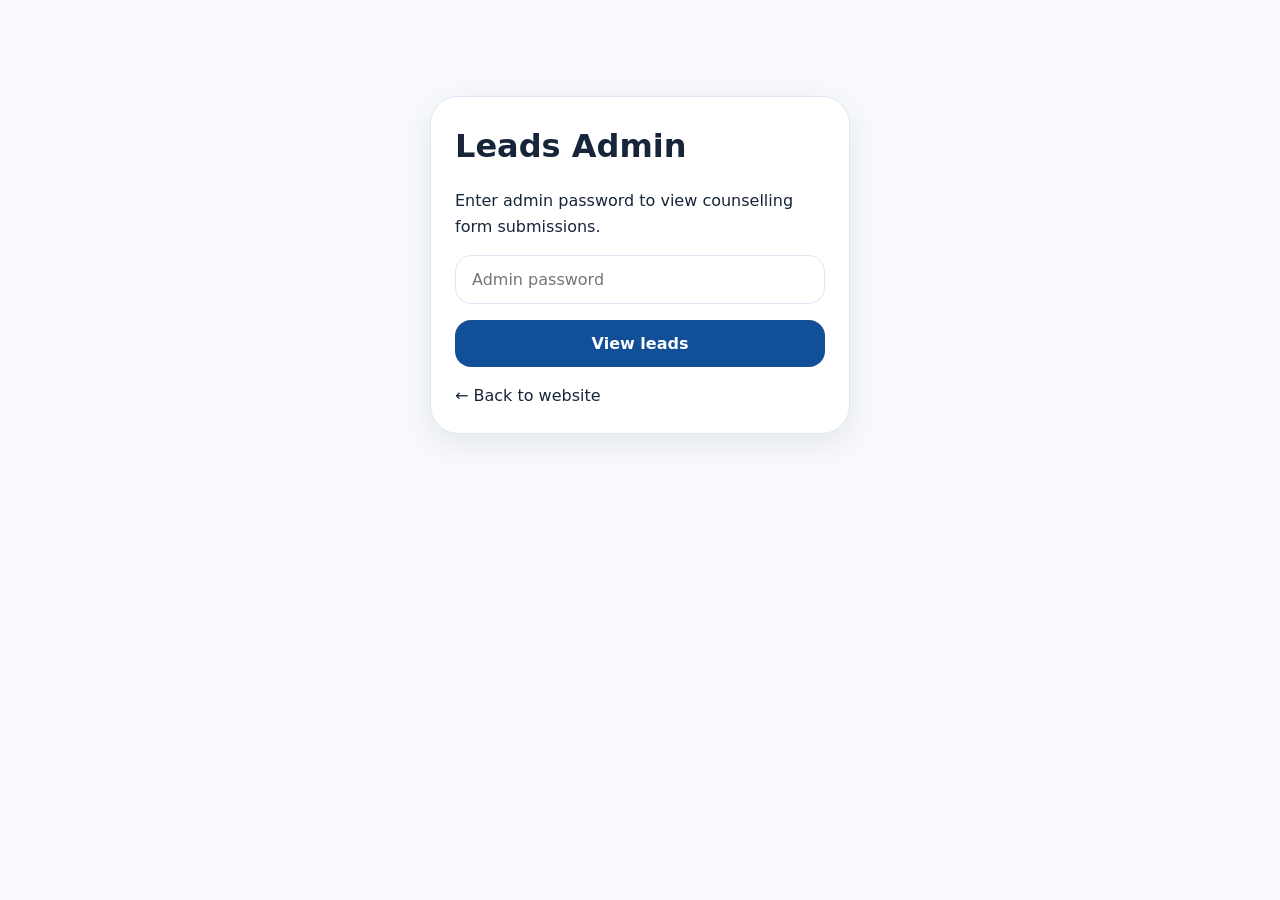
==== commit 5337c6bf: "Add F2S shield favicon and SEO metadata for Google search branding. Use square logo icons, web manif" ====
--- a/web_site/admin.html
+++ b/web_site/admin.html
@@ -3,7 +3,12 @@
 <head>
   <meta charset="UTF-8" />
   <meta name="viewport" content="width=device-width, initial-scale=1.0" />
+  <meta name="theme-color" content="#114f98" />
   <title>Leads Admin | Fly2Success Abroad</title>
+  <link rel="icon" href="/favicon.ico" sizes="any" />
+  <link rel="icon" type="image/png" sizes="48x48" href="/images/favicon-48x48.png" />
+  <link rel="apple-touch-icon" href="/images/apple-touch-icon.png" />
+  <link rel="manifest" href="/site.webmanifest" />
   <link rel="stylesheet" href="css/styles.css" />
   <style>
   .admin {
--- a/web_site/css/styles.css
+++ b/web_site/css/styles.css
@@ -1,21 +1,23 @@
 :root {
   --color-primary: #114f98;
   --color-primary-dark: #0b3564;
-  --color-accent: #0f6de2;
-  --color-accent-hover: #0a5dc4;
+  --color-accent: #2563eb;
+  --color-accent-hover: #1d4ed8;
   --color-sky: #63c5fb;
-  --color-bg: #f2f6fb;
+  --color-warm: #fff8f0;
+  --color-mint: #ecfdf5;
+  --color-bg: #f7f9fc;
   --color-surface: #ffffff;
   --color-text: #17253a;
   --color-text-muted: #5d7088;
-  --color-border: #d9e5f2;
+  --color-border: #dce8f5;
   --font-display: "Outfit", system-ui, sans-serif;
   --font-body: "DM Sans", system-ui, sans-serif;
-  --shadow-sm: 0 1px 3px rgba(15, 23, 42, 0.08);
-  --shadow-md: 0 8px 30px rgba(15, 23, 42, 0.1);
-  --shadow-lg: 0 20px 50px rgba(13, 79, 139, 0.15);
-  --radius: 12px;
-  --radius-lg: 20px;
+  --shadow-sm: 0 2px 8px rgba(15, 23, 42, 0.06);
+  --shadow-md: 0 10px 32px rgba(15, 23, 42, 0.08);
+  --shadow-lg: 0 24px 56px rgba(13, 79, 139, 0.14);
+  --radius: 16px;
+  --radius-lg: 28px;
   --header-h: 72px;
 }
 
@@ -84,13 +86,13 @@
 }
 
 .btn--primary {
-  background: linear-gradient(135deg, var(--color-accent), #f48c06);
+  background: linear-gradient(135deg, #2563eb 0%, #0ea5e9 52%, #f59e0b 100%);
   color: #fff;
-  box-shadow: 0 4px 20px rgba(232, 93, 4, 0.35);
+  box-shadow: 0 8px 24px rgba(37, 99, 235, 0.28);
 }
 
 .btn--primary:hover {
-  background: linear-gradient(135deg, var(--color-accent-hover), #e07b05);
+  background: linear-gradient(135deg, #1d4ed8 0%, #0284c7 52%, #d97706 100%);
 }
 
 .btn--secondary {
@@ -336,143 +338,278 @@
   font-size: 0.95rem;
 }
 
-.hero__globe-showcase {
+.globe-hub {
   position: relative;
-  width: min(560px, 92vw);
+  width: min(520px, 100%);
+  max-width: 94vw;
   aspect-ratio: 1 / 1;
   margin-inline: auto;
 }
 
-.hero__globe {
+.globe-hub__lines {
   position: absolute;
-  inset: 17% 18%;
-  aspect-ratio: 1 / 1;
-  border-radius: 50%;
-  border: 3px solid rgba(255, 255, 255, 0.42);
-  box-shadow:
-    0 20px 45px rgba(13, 79, 139, 0.55),
-    inset -18px -10px 34px rgba(6, 40, 72, 0.45),
-    inset 12px 8px 30px rgba(255, 255, 255, 0.16);
-  overflow: hidden;
-}
-
-.hero__globe-image {
+  inset: 0;
   width: 100%;
   height: 100%;
-  object-fit: cover;
-  object-position: center 46%;
-  transform: scale(1.35);
-  animation: globeSpin 26s linear infinite;
-}
-
-.hero__globe-showcase::before {
+  pointer-events: none;
+  z-index: 0;
+}
+
+.globe-hub__ring {
+  fill: none;
+  stroke: rgba(17, 79, 152, 0.14);
+  stroke-width: 1.5;
+  stroke-dasharray: 6 10;
+  transform-origin: center;
+  animation: globeRingPulse 6s ease-in-out infinite;
+}
+
+.globe-hub__spoke {
+  stroke: rgba(17, 79, 152, 0.16);
+  stroke-width: 2;
+  stroke-linecap: round;
+  stroke-dasharray: 4 8;
+  transition: stroke 0.35s ease, stroke-width 0.35s ease, opacity 0.35s ease;
+  opacity: 0.55;
+}
+
+.globe-hub__spoke.is-active {
+  stroke: rgba(245, 158, 11, 0.95);
+  stroke-width: 3;
+  opacity: 1;
+  stroke-dasharray: none;
+  filter: drop-shadow(0 0 6px rgba(245, 158, 11, 0.45));
+}
+
+.hero-showcase__tagline {
+  text-align: center;
+  font-family: var(--font-display);
+  font-size: clamp(1rem, 3vw, 1.2rem);
+  font-weight: 700;
+  color: var(--color-primary);
+  margin-bottom: 1.5rem;
+  animation: welcomeSlideUp 0.65s 0.1s cubic-bezier(0.22, 1, 0.36, 1) both;
+}
+
+/* Real spinning globe */
+.globe-real {
+  position: relative;
+}
+
+.globe-real--lg {
+  position: absolute;
+  inset: 18%;
+  aspect-ratio: 1 / 1;
+  z-index: 1;
+}
+
+.globe-real--sm {
+  position: absolute;
+  right: 4%;
+  bottom: 6%;
+  width: clamp(56px, 16vw, 78px);
+  height: clamp(56px, 16vw, 78px);
+  z-index: 2;
+  animation: mascotGlobeBob 4s ease-in-out infinite;
+}
+
+.globe-real--sm .globe-real__map {
+  animation: earthScroll 22s linear infinite;
+}
+
+.globe-real__sphere {
+  width: 100%;
+  height: 100%;
+  border-radius: 50%;
+  overflow: hidden;
+  position: relative;
+  background: #1a5fb4;
+  box-shadow:
+    inset -22px -14px 44px rgba(0, 20, 60, 0.55),
+    inset 12px 10px 28px rgba(255, 255, 255, 0.14),
+    0 20px 45px rgba(13, 79, 139, 0.45);
+}
+
+.globe-real__map {
+  position: absolute;
+  width: 200%;
+  height: 100%;
+  left: 0;
+  top: 0;
+  background: url("../images/earth-map.jpg") repeat-x left center;
+  background-size: 50% 100%;
+  will-change: transform;
+}
+
+.globe-pin {
+  position: absolute;
+  left: var(--pin-x);
+  top: var(--pin-y);
+  width: 14px;
+  height: 14px;
+  transform: translate(-50%, -50%);
+  z-index: 2;
+  pointer-events: none;
+  transition: opacity 0.35s ease, transform 0.35s ease;
+}
+
+.globe-pin::before {
   content: "";
   position: absolute;
-  inset: 22% 10% 20% 8%;
-  border-top: 2px dashed rgba(255, 255, 255, 0.45);
-  border-radius: 999px;
-  transform: rotate(-8deg);
-  opacity: 0.75;
-}
-
-.hero__globe-showcase::after {
-  content: "✈";
-  position: absolute;
-  font-size: 1.8rem;
-  color: rgba(255, 255, 255, 0.85);
-  left: 12%;
-  top: 58%;
-  animation: heroPlane 9s ease-in-out infinite;
-}
-
-.hero__globe::before {
+  inset: -7px;
+  border-radius: 50%;
+  border: 2px solid rgba(245, 158, 11, 0.45);
+  animation: pinPulse 2.4s ease-out infinite;
+}
+
+.globe-pin::after {
   content: "";
   position: absolute;
   inset: 0;
-  background: radial-gradient(circle at 18% 20%, rgba(255, 255, 255, 0.25), transparent 36%);
+  border-radius: 50%;
+  background: linear-gradient(135deg, #fcd34d, #f59e0b);
+  border: 2px solid #fff;
+  box-shadow: 0 0 14px rgba(245, 158, 11, 0.85);
+}
+
+.globe-hub__labels {
+  position: absolute;
+  inset: 0;
+  z-index: 2;
   pointer-events: none;
 }
 
-.hero__globe::after {
+.globe-hub__label {
+  --label-x: 50%;
+  --label-y: 50%;
+  position: absolute;
+  left: var(--label-x);
+  top: var(--label-y);
+  transform: translate(-50%, -50%);
+  display: flex;
+  align-items: center;
+  gap: 0.35rem;
+  padding: 0.45rem 0.7rem;
+  border-radius: 999px;
+  background: rgba(255, 255, 255, 0.94);
+  border: 2px solid rgba(17, 79, 152, 0.12);
+  box-shadow: 0 8px 20px rgba(8, 58, 102, 0.12);
+  font-size: 0.78rem;
+  color: var(--color-primary-dark);
+  pointer-events: auto;
+  transition:
+    transform 0.35s ease,
+    box-shadow 0.35s ease,
+    border-color 0.35s ease,
+    background 0.35s ease;
+}
+
+.globe-hub__label span {
+  font-size: 1rem;
+  line-height: 1;
+}
+
+.globe-hub__label strong {
+  font-family: var(--font-display);
+  font-weight: 700;
+  font-size: 0.78rem;
+  white-space: nowrap;
+}
+
+.globe-hub__label.is-active {
+  transform: translate(-50%, -50%) scale(1.08);
+  background: linear-gradient(135deg, #114f98, #1d6fd4);
+  border-color: rgba(252, 211, 77, 0.65);
+  color: #fff;
+  box-shadow:
+    0 0 0 4px rgba(99, 197, 251, 0.25),
+    0 14px 28px rgba(17, 79, 152, 0.28);
+}
+
+.globe-hub__label.is-active strong {
+  color: #fff;
+}
+
+.globe-hub__label[data-id="uk"] { --label-x: 14%; --label-y: 18%; }
+.globe-hub__label[data-id="europe"] { --label-x: 50%; --label-y: 6%; }
+.globe-hub__label[data-id="dubai"] { --label-x: 86%; --label-y: 18%; }
+.globe-hub__label[data-id="singapore"] { --label-x: 94%; --label-y: 50%; }
+.globe-hub__label[data-id="australia"] { --label-x: 82%; --label-y: 84%; }
+.globe-hub__label[data-id="nz"] { --label-x: 50%; --label-y: 94%; }
+.globe-hub__label[data-id="mauritius"] { --label-x: 18%; --label-y: 84%; }
+.globe-hub__label[data-id="usa"] { --label-x: 6%; --label-y: 50%; }
+
+.globe-hub__label.is-active::after {
   content: "";
   position: absolute;
+  inset: -6px;
+  border-radius: 999px;
+  border: 2px solid rgba(252, 211, 77, 0.55);
+  animation: pinPulse 2s ease-out infinite;
+}
+
+@keyframes pinPulse {
+  0% {
+    transform: scale(0.85);
+    opacity: 0.85;
+  }
+  70% {
+    transform: scale(1.45);
+    opacity: 0;
+  }
+  100% {
+    transform: scale(1.45);
+    opacity: 0;
+  }
+}
+
+@keyframes globeRingPulse {
+  0%,
+  100% {
+    opacity: 0.55;
+  }
+  50% {
+    opacity: 1;
+  }
+}
+
+@keyframes mascotGlobeBob {
+  0%,
+  100% {
+    transform: translateY(0);
+  }
+  50% {
+    transform: translateY(-6px);
+  }
+}
+
+@keyframes earthScroll {
+  from {
+    transform: translateX(0);
+  }
+  to {
+    transform: translateX(-50%);
+  }
+}
+
+.globe-real__atmosphere {
+  position: absolute;
+  inset: -10%;
+  border-radius: 50%;
+  background: radial-gradient(circle, transparent 58%, rgba(99, 197, 251, 0.28) 78%, rgba(99, 197, 251, 0.06) 100%);
+  pointer-events: none;
+  z-index: 2;
+}
+
+.globe-real__shine {
+  position: absolute;
   inset: 0;
+  border-radius: 50%;
   background:
-    radial-gradient(circle at 30% 25%, rgba(255, 255, 255, 0.26), transparent 38%),
-    radial-gradient(circle at 62% 74%, rgba(5, 28, 56, 0.3), transparent 44%);
+    radial-gradient(circle at 28% 22%, rgba(255, 255, 255, 0.38), transparent 42%),
+    radial-gradient(circle at 72% 78%, rgba(5, 28, 56, 0.22), transparent 38%);
   pointer-events: none;
-}
-
-.hero__country-card {
-  position: absolute;
-  min-width: 140px;
-  padding: 0.7rem 0.85rem;
-  border-radius: 14px;
-  background: rgba(255, 255, 255, 0.93);
-  border: 1px solid rgba(148, 163, 184, 0.35);
-  box-shadow: 0 10px 22px rgba(8, 58, 102, 0.2);
-  backdrop-filter: blur(4px);
-}
-
-.hero__country-card strong {
-  letter-spacing: 0.01em;
-}
-
-.hero__country-card strong {
-  display: block;
-  color: var(--color-primary-dark);
-  font-family: var(--font-display);
-  font-size: 0.9rem;
-  line-height: 1.2;
-}
-
-.hero__country-card span {
-  color: #475569;
-  font-size: 0.75rem;
-}
-
-.hero__country-card--uk {
-  top: 12%;
-  left: 4%;
-}
-
-.hero__country-card--canada {
-  top: 14%;
-  right: 2%;
-}
-
-.hero__country-card--australia {
-  left: 2%;
-  bottom: 28%;
-}
-
-.hero__country-card--usa {
-  right: 1%;
-  bottom: 26%;
-}
-
-@keyframes globeSpin {
-  from {
-    transform: rotate(0deg) scale(1);
-  }
-  to {
-    transform: rotate(360deg) scale(1);
-  }
-}
-
-@keyframes heroPlane {
-  0% {
-    transform: translate(0, 0) rotate(-12deg) scale(0.92);
-    opacity: 0.4;
-  }
-  50% {
-    transform: translate(205px, -120px) rotate(6deg) scale(1);
-    opacity: 1;
-  }
-  100% {
-    transform: translate(350px, -78px) rotate(16deg) scale(0.96);
-    opacity: 0.2;
-  }
+  z-index: 3;
 }
 
 /* Sections */
@@ -520,7 +657,7 @@
 }
 
 .session-card:hover {
-  transform: translateY(-4px);
+  transform: translateY(-6px);
   box-shadow: var(--shadow-md);
 }
 
@@ -1186,8 +1323,13 @@
 }
 
 @media (prefers-reduced-motion: reduce) {
-  .hero__globe-image,
-  .hero__globe-showcase::after {
+  .globe-real--sm .globe-real__map,
+  .globe-hub__ring,
+  .globe-pin::before,
+  .globe-hub__label.is-active::after,
+  .hero-welcome__hero-image,
+  .hero-welcome__image-shine,
+  .hero-welcome__mini-globe {
     animation: none;
   }
 
@@ -1195,13 +1337,21 @@
     transform: none;
   }
 
-  .hero-welcome__banner-wrap,
   .hero-welcome__badge,
   .hero-welcome__cta,
   .hero-welcome__footer,
   .hero-welcome__eyebrow,
   .hero-welcome__confetti span {
     animation: none;
+  }
+
+  .hero-welcome__slide {
+    transition: none;
+  }
+
+  .hero-welcome__slide.is-active {
+    opacity: 1;
+    transform: none;
   }
 }
 
@@ -1253,25 +1403,25 @@
     grid-template-columns: 1fr;
   }
 
-  .hero-showcase .hero__globe-showcase {
-    width: min(520px, 94vw);
-  }
-
-  .hero-showcase .hero__globe-showcase::before {
-    inset: 25% 9% 22% 10%;
-  }
-
-  .hero-showcase .hero__country-card {
-    min-width: 122px;
-    padding: 0.55rem 0.65rem;
-  }
-
-  .hero-showcase .hero__country-card strong {
-    font-size: 0.78rem;
-  }
-
-  .hero-showcase .hero__country-card span {
+  .globe-hub {
+    width: min(360px, 92vw);
+  }
+
+  .globe-hub__label {
+    padding: 0.35rem 0.55rem;
     font-size: 0.68rem;
+  }
+
+  .globe-hub__label span {
+    font-size: 0.85rem;
+  }
+
+  .globe-hub__label strong {
+    font-size: 0.68rem;
+  }
+
+  .globe-real--lg {
+    inset: 22%;
   }
 
   .section-title {
@@ -1291,28 +1441,144 @@
 /* Hero welcome (inline, like palaniveloverseas.com) */
 .hero-welcome {
   position: relative;
-  padding: calc(var(--header-h) + 1.25rem) 0 2rem;
+  padding: calc(var(--header-h) + 1rem) 0 2rem;
   background:
-    radial-gradient(circle at 50% 18%, rgba(99, 197, 251, 0.28), transparent 52%),
+    radial-gradient(circle at 18% 12%, rgba(167, 139, 250, 0.18), transparent 42%),
+    radial-gradient(circle at 82% 8%, rgba(99, 197, 251, 0.24), transparent 40%),
     linear-gradient(180deg, #e8f2fc 0%, #f4f8fd 48%, #eef5fb 100%);
   overflow: hidden;
 }
 
 .hero-welcome__inner {
   position: relative;
-  width: min(760px, 100%);
+  width: min(920px, 100%);
   margin-inline: auto;
   text-align: center;
+  padding-inline: clamp(0.5rem, 2vw, 1rem);
 }
 
 .hero-welcome__eyebrow {
   position: relative;
   z-index: 1;
-  margin-bottom: 1rem;
+  margin-bottom: 1.25rem;
   font-size: clamp(0.9rem, 2.5vw, 1.05rem);
   font-weight: 600;
   color: var(--color-text);
   animation: welcomeSlideUp 0.65s 0.05s cubic-bezier(0.22, 1, 0.36, 1) both;
+}
+
+.hero-welcome__hero-text {
+  position: relative;
+  z-index: 1;
+  margin-bottom: 1.25rem;
+}
+
+.hero-welcome__text-track {
+  position: relative;
+  min-height: clamp(4.5rem, 16vw, 6.5rem);
+}
+
+.hero-welcome__slide {
+  position: absolute;
+  inset: 0;
+  display: flex;
+  flex-direction: column;
+  align-items: center;
+  justify-content: center;
+  gap: 0.15rem;
+  margin: 0;
+  opacity: 0;
+  transform: translateY(18px);
+  transition:
+    opacity 0.85s cubic-bezier(0.22, 1, 0.36, 1),
+    transform 0.85s cubic-bezier(0.22, 1, 0.36, 1);
+  pointer-events: none;
+}
+
+.hero-welcome__slide.is-active {
+  opacity: 1;
+  transform: translateY(0);
+  pointer-events: auto;
+}
+
+.hero-welcome__line {
+  display: block;
+  line-height: 1.2;
+}
+
+.hero-welcome__line--soft {
+  font-size: clamp(1.05rem, 4.2vw, 1.65rem);
+  font-weight: 600;
+  color: var(--color-primary-dark);
+}
+
+.hero-welcome__line--bold {
+  font-family: var(--font-display);
+  font-size: clamp(1.45rem, 5.8vw, 2.65rem);
+  font-weight: 800;
+  color: var(--color-primary);
+  letter-spacing: -0.02em;
+}
+
+.hero-welcome__line--bold em {
+  font-style: italic;
+  color: #0ea5e9;
+}
+
+.hero-welcome__hero-image {
+  position: relative;
+  z-index: 1;
+  width: 100%;
+  border-radius: clamp(16px, 3vw, 28px);
+  overflow: hidden;
+  box-shadow:
+    0 28px 60px rgba(11, 53, 100, 0.2),
+    0 0 0 1px rgba(255, 255, 255, 0.5) inset;
+  animation:
+    welcomeBannerIn 1s 0.2s cubic-bezier(0.22, 1, 0.36, 1) both,
+    heroImageFloat 6s 1.2s ease-in-out infinite;
+}
+
+.hero-welcome__banner {
+  display: block;
+  width: 100%;
+  height: auto;
+  vertical-align: middle;
+}
+
+.hero-welcome__image-shine {
+  position: absolute;
+  inset: 0;
+  background: linear-gradient(
+    105deg,
+    transparent 38%,
+    rgba(255, 255, 255, 0.18) 48%,
+    transparent 58%
+  );
+  transform: translateX(-120%);
+  animation: heroShineSweep 7s ease-in-out infinite;
+  pointer-events: none;
+  z-index: 1;
+}
+
+@keyframes heroImageFloat {
+  0%,
+  100% {
+    transform: translateY(0);
+  }
+  50% {
+    transform: translateY(-8px);
+  }
+}
+
+@keyframes heroShineSweep {
+  0%,
+  72% {
+    transform: translateX(-120%);
+  }
+  100% {
+    transform: translateX(120%);
+  }
 }
 
 .hero-welcome__confetti {
@@ -1346,24 +1612,6 @@
 .hero-welcome__confetti span:nth-child(11) { left: 44%; background: #ffd166; animation-delay: 4s; }
 .hero-welcome__confetti span:nth-child(12) { left: 74%; background: #06d6a0; animation-delay: 4.4s; }
 
-.hero-welcome__banner-wrap {
-  position: relative;
-  z-index: 1;
-  margin: 0 auto;
-  border-radius: 18px;
-  overflow: hidden;
-  box-shadow: 0 18px 40px rgba(11, 53, 100, 0.18);
-  animation: welcomeBannerIn 0.9s 0.15s cubic-bezier(0.22, 1, 0.36, 1) both, welcomeBannerFloat 4s 1.1s ease-in-out infinite;
-}
-
-.hero-welcome__banner {
-  display: block;
-  width: 100%;
-  height: auto;
-  aspect-ratio: 16 / 9;
-  object-fit: cover;
-}
-
 .hero-welcome__badges-row {
   position: relative;
   z-index: 1;
@@ -1434,7 +1682,7 @@
   background: linear-gradient(180deg, #eef5fb 0%, var(--color-bg) 100%);
 }
 
-.hero-showcase .hero__globe-showcase {
+.hero-showcase .globe-hub {
   margin-inline: auto;
 }
 
@@ -1452,21 +1700,11 @@
 @keyframes welcomeBannerIn {
   from {
     opacity: 0;
-    transform: translateY(28px) scale(0.94);
+    transform: translateY(28px) scale(0.96);
   }
   to {
     opacity: 1;
     transform: translateY(0) scale(1);
-  }
-}
-
-@keyframes welcomeBannerFloat {
-  0%,
-  100% {
-    transform: translateY(0);
-  }
-  50% {
-    transform: translateY(-8px);
   }
 }
 
@@ -1548,16 +1786,12 @@
     padding: calc(var(--header-h) + 0.75rem) 0 1.5rem;
   }
 
-  .hero-welcome__banner-wrap {
-    border-radius: 14px;
-    animation: welcomeBannerIn 0.9s 0.15s cubic-bezier(0.22, 1, 0.36, 1) both;
-  }
-
-  .hero-welcome__banner {
-    aspect-ratio: auto;
-    max-height: min(42vh, 320px);
-    object-fit: contain;
-    background: #0b3564;
+  .hero-welcome__text-track {
+    min-height: 4rem;
+  }
+
+  .hero-welcome__hero-image {
+    animation: welcomeBannerIn 1s 0.2s cubic-bezier(0.22, 1, 0.36, 1) both;
   }
 
   .hero-welcome__badges-row {
@@ -1589,14 +1823,23 @@
     padding: 1.5rem 0 2rem;
   }
 
-  .hero-showcase .hero__globe-showcase {
-    width: min(520px, 94vw);
-  }
+  .globe-hub {
+    width: min(320px, 90vw);
+  }
+
+  .globe-hub__label[data-id="uk"] { --label-x: 12%; --label-y: 16%; }
+  .globe-hub__label[data-id="europe"] { --label-x: 50%; --label-y: 4%; }
+  .globe-hub__label[data-id="dubai"] { --label-x: 88%; --label-y: 16%; }
+  .globe-hub__label[data-id="singapore"] { --label-x: 92%; --label-y: 50%; }
+  .globe-hub__label[data-id="australia"] { --label-x: 84%; --label-y: 88%; }
+  .globe-hub__label[data-id="nz"] { --label-x: 50%; --label-y: 96%; }
+  .globe-hub__label[data-id="mauritius"] { --label-x: 16%; --label-y: 88%; }
+  .globe-hub__label[data-id="usa"] { --label-x: 8%; --label-y: 50%; }
 }
 
 @media (max-width: 480px) {
-  .hero-welcome__banner {
-    max-height: min(36vh, 260px);
+  .hero-welcome__text-track {
+    min-height: 3.6rem;
   }
 
   .hero-welcome__badge {
@@ -1651,22 +1894,6 @@
   50% {
     transform: translateY(-4px) rotate(-2deg);
   }
-}
-
-.hero-welcome__logo-float {
-  position: absolute;
-  top: 0.5rem;
-  left: 0.5rem;
-  z-index: 2;
-  pointer-events: none;
-}
-
-.hero-welcome__logo-orbit {
-  width: 56px;
-  height: 56px;
-  object-fit: contain;
-  filter: drop-shadow(0 8px 16px rgba(17, 79, 152, 0.25));
-  animation: logoOrbit 5s ease-in-out infinite;
 }
 
 @keyframes logoOrbit {
@@ -1951,7 +2178,7 @@
   }
 
   .logo__image,
-  .hero-welcome__logo-orbit,
+  .hero-welcome__logo-badge,
   .mbbs-doctor__svg,
   .mbbs-doctor__stethoscope,
   .mbbs-doctor__ecg,
